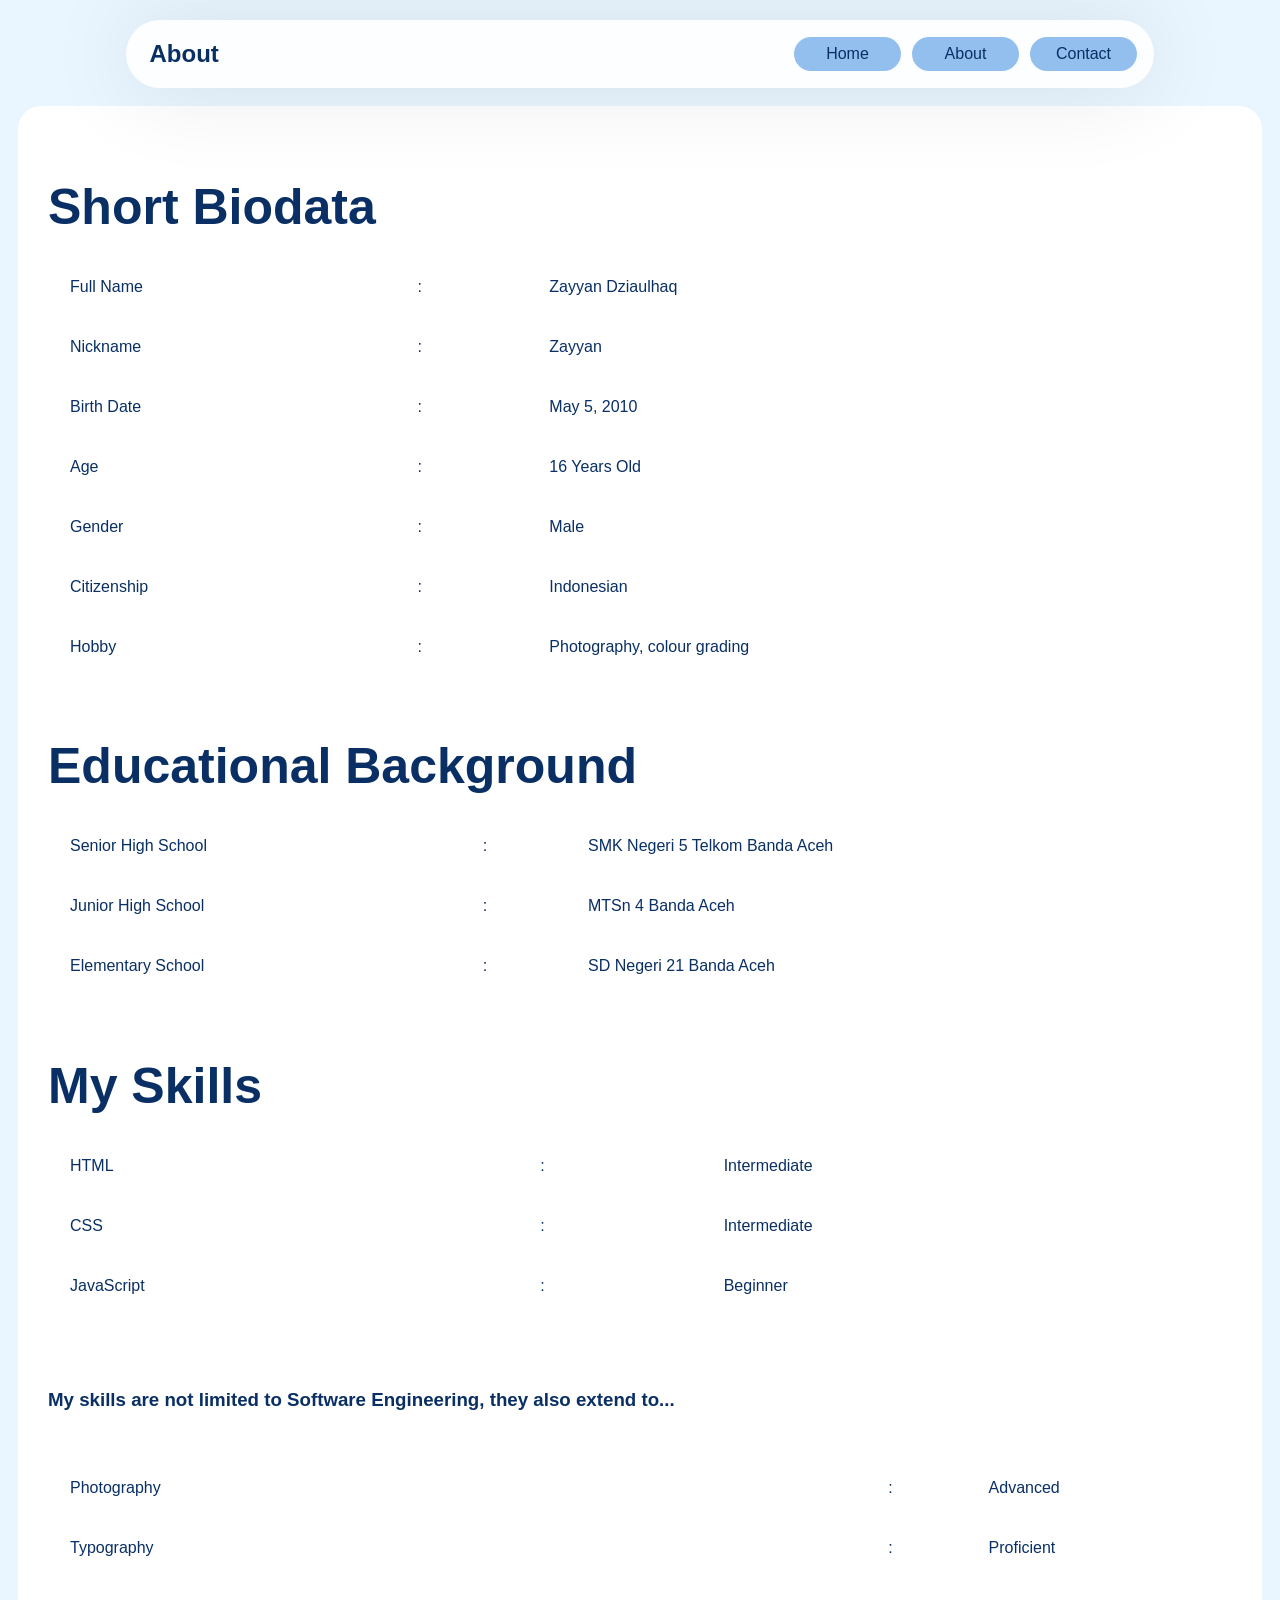
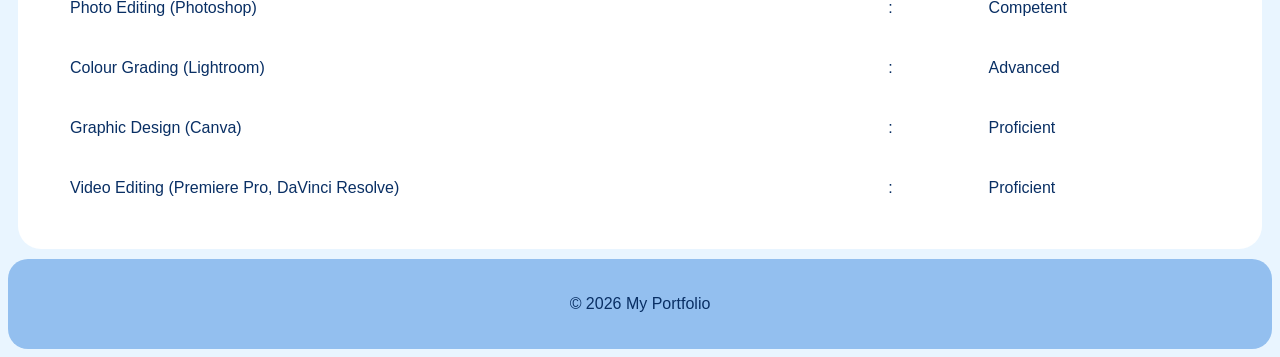
==== about.html @ ec272cdd "first commit" ====
<!DOCTYPE html>
<html lang="en">
<head>
    <meta charset="UTF-8">
    <meta name="viewport" content="width=device-width, initial-scale=1.0">
    <title>My Portfolio</title>
    <link rel="stylesheet" href="WebStyleCSS/WebStyle.css">
</head>

<body>

    <header>
        <h1>About</h1>
        <nav>
            <ul>
                <li><a href="index.html" class="active">Home</a></li>
                <li><a href="about.html">About</a></li>
                <li><a href="contact.html">Contact</a></li>
            </ul>
        </nav>
    </header>

    <main class="main-about">
        <h2>Short Biodata</h2>
        <table>
            <tr>
                <td>Full Name</td>
                <td>:</td>
                <td>Zayyan Dziaulhaq</td>
            </tr>
            <tr>
                <td>Nickname</td>
                <td>:</td>
                <td>Zayyan</td>
            </tr>
            <tr>
                <td>Birth Date</td>
                <td>:</td>
                <td>May 5, 2010</td>
            </tr>
            <tr>
                <td>Age</td>
                <td>:</td>
                <td>16 Years Old</td>
            </tr>
            <tr>
                <td>Gender</td>
                <td>:</td>
                <td>Male</td>
            </tr>
            <tr>
                <td>Citizenship</td>
                <td>:</td>
                <td>Indonesian</td>
            </tr>
            <tr>
                <td>Hobby</td>
                <td>:</td>
                <td>Photography, colour grading</td>
            </tr>
        </table>

        <br>
        <h2>Educational Background</h2>
        <table>
            <tr>
                <td>Senior High School</td>
                <td>:</td>
                <td>SMK Negeri 5 Telkom Banda Aceh</td>
            </tr>
            <tr>
                <td>Junior High School</td>
                <td>:</td>
                <td>MTSn 4 Banda Aceh</td>
            </tr>
            <tr>
                <td>Elementary School</td>
                <td>:</td>
                <td>SD Negeri 21 Banda Aceh</td>
            </tr>
        </table>

        <br>
        <h2>My Skills</h2>
        <table>
            <tr>
                <td>HTML</td>
                <td>:</td>
                <td>Intermediate</td>
            </tr>
            <tr>
                <td>CSS</td>
                <td>:</td>
                <td>Intermediate</td>
            </tr>
            <tr>
                <td>JavaScript</td>
                <td>:</td>
                <td>Beginner</td>
            </tr>
        </table>  
        
        <br>
        <br>
        <br>
        <h3>My skills are not limited to Software Engineering, they also extend to...</h3>
        <br>
        <br>
        <table>
            <tr>
                <td>Photography</td>
                <td>:</td>
                <td>Advanced</td>
            </tr>
            <tr>
                <td>Typography</td>
                <td>:</td>
                <td>Proficient</td>
            </tr>
            <tr>
                <td>Photo Editing (Photoshop)</td>
                <td>:</td>
                <td>Competent</td>
            </tr>
            <tr>
                <td>Colour Grading (Lightroom)</td>
                <td>:</td>
                <td>Advanced</td>
            </tr>
            <tr>
                <td>Graphic Design (Canva)</td>
                <td>:</td>
                <td>Proficient</td>
            </tr>
            <tr>
                <td>Video Editing (Premiere Pro, DaVinci Resolve)</td>
                <td>:</td>
                <td>Proficient</td>
            </tr>
        </table>
    </main>

    <footer>
        <p>&copy; 2026 My Portfolio</p>
    </footer>

</body>
</html>
---- WebStyleCSS/WebStyle.css ----
*{
    font-family: Arial, sans-serif;
}

td{
    padding: 20px;
}

h2{
    font-size: 50px;
    margin-bottom: 20px;
}

h3{
    margin-bottom: 10px;
}

body{
    background-color: #E9F5FF;
    color: #092F64;
}

header{
    display: flex;
    justify-content: space-between;
    background-color: rgba(255, 255, 255, 0.85);
    backdrop-filter: blur(10px);
    align-items: center;
    padding: 0px 13px;
    gap: 25px;
    color: #092F64;

    position: fixed;
    top: 20px;
    left: 50%;
    transform: translateX(-50%);
    width: 90%;
    max-width: 1000px;
    z-index: 1000;

    border-radius: 100px;
    box-shadow: 0 1px 92px 0 rgba(0, 0, 0, 0.1);
    border: 1px solid rgba(255, 255, 255, 0.18);
}

header h1 {
  margin: 0;          /* hapus pengganjal tinggi dock dari dalam */
  font-size: 24px;    /* nyesuai-in ukuran teks supaya pas sama tinggi tombol */
  line-height: 1;     /* mastiin enggak ada sisa ruang kosong di atas/bawah teks */
  margin-left: 10px; /* nyesuai-in jarak antara teks sama tombol */
}


ul{
    display: flex;
    list-style: none;
    gap: 11px;
    margin-right: 3px;
}

a{
    text-decoration: none;
    color: #092F64;
    padding: 8px 16px;
    transition: 475ms;
    background-color: #93BFEF;
    border-radius: 20px;
    display: inline-block;
    width: auto;
    min-width: 75px;
    text-align: center;
    transform-origin: center center;
    will-change: transform;
}

a:hover{
    background-color: #326bd6;
    color: #E9F5FF;
    border-radius: 10px;
    transition: 0.1s;
    box-shadow: 1px 1px 10px #326bd6;
}

main{
    padding: 80px;
    margin-top: 180px;
    padding-bottom: 300px;
}

footer{
    display: flex;
    justify-content: center;
    align-items: center;
    background-color: #93BFEF;
    color: #092F64;
    padding: 20px 0px;
    border-radius: 20px;
}


/* Hanya berdampak pada halaman baru */
main.main-about {
  display: flex;
  flex-direction: column;
  background-color: white;
  
  /* HAPUS height: 100vh; agar kotak tidak dipaksa naik ke atas layar */
  min-height: 80vh; /* Menggunakan min-height agar tinggi kotak fleksibel mengikuti isi */
  
  border-radius: 23px;
  padding: 30px;
  
  /* PENGATURAN JARAK AGAR TIDAK NABRAK HEADER */
  margin: 106px 10px 10px 10px; /* Angka 100px pertama memberikan jarak aman dari atas (header) */
}

main.main-contact {
  display: flex;
  flex-direction: column;
  background-color: white;
  
  /* HAPUS height: 100vh; agar kotak tidak dipaksa naik ke atas layar */
  min-height: 80vh; /* Menggunakan min-height agar tinggi kotak fleksibel mengikuti isi */
  
  border-radius: 23px;
  padding: 30px;
  
  /* PENGATURAN JARAK AGAR TIDAK NABRAK HEADER */
  margin: 106px 10px 10px 10px; /* Angka 100px pertama memberikan jarak aman dari atas (header) */
}

/* Mengatur kotak utama halaman kontak (termasuk solusi jarak dari header) */
main.main-contact {
  display: flex;
  flex-direction: column;
  background-color: white;
  min-height: 80vh;
  border-radius: 23px;
  padding: 40px;
  margin: 100px 10px 10px 10px; /* Jarak aman agar tidak tertutup dock header */
  color: #092F64;
}

/* Merias Teks Informasi Kontak */
.kontak-info {
  margin-bottom: 30px;
  font-size: 16px;
}

.kontak-info a {
  color: #93BFEF;
  text-decoration: underline;
  padding: 0; /* Merreset padding agar tidak ikut style navbar */
  background: none;
}

/* Struktur Formulir */
.kontak-form {
  display: flex;
  flex-direction: column;
  gap: 15px;
  max-width: 500px; /* Membatasi lebar form agar tidak terlalu melar */
  width: 100%;
}

.form-group {
  display: flex;
  flex-direction: column;
  gap: 5px;
}

.form-group label {
  font-weight: bold;
}

/* Merias Input & Textarea */
.form-group input, 
.form-group textarea {
  padding: 10px;
  border: 1px solid #ccc;
  border-radius: 8px;
  font-family: inherit;
  font-size: 14px;
}

/* Merias Tombol Kirim */
.btn-kirim {
  background-color: #092F64;
  color: white;
  border: none;
  padding: 12px;
  border-radius: 8px;
  cursor: pointer;
  font-weight: bold;
  transition: background-color 0.3s;
}

.btn-kirim:hover {
  background-color: #93BFEF;
  color: #092F64;
}
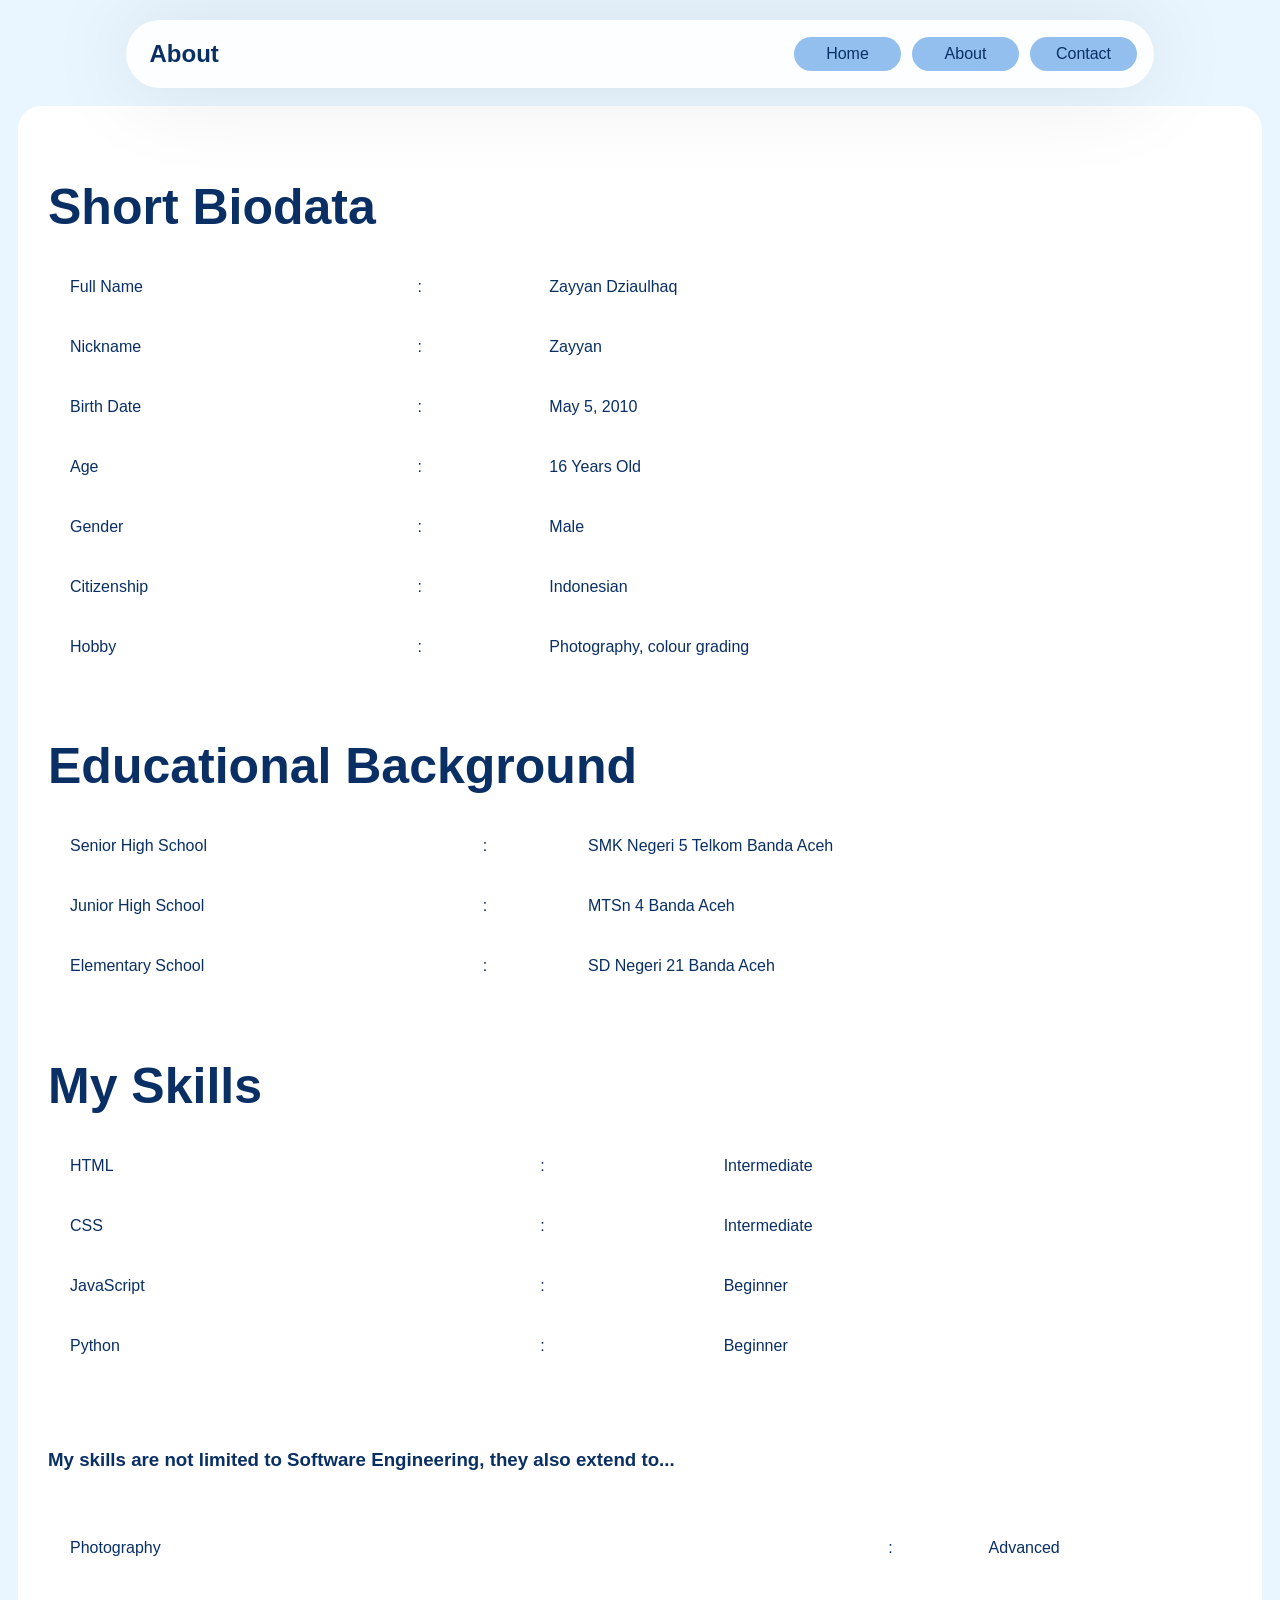
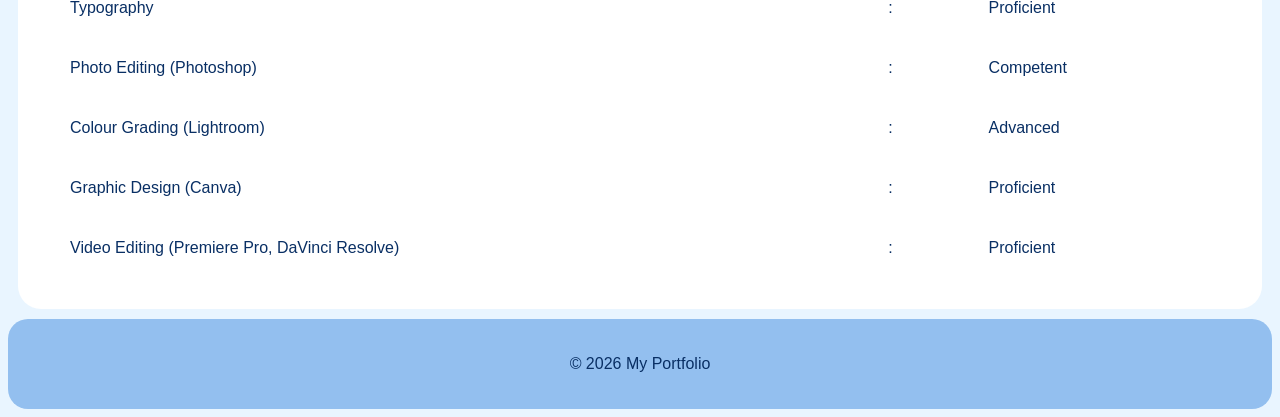
==== commit 27399b41: "added a new skill" ====
--- a/about.html
+++ b/about.html
@@ -98,6 +98,11 @@
                 <td>:</td>
                 <td>Beginner</td>
             </tr>
+            <tr>
+                <td>Python</td>
+                <td>:</td>
+                <td>Beginner</td>
+            </tr>
         </table>  
         
         <br>
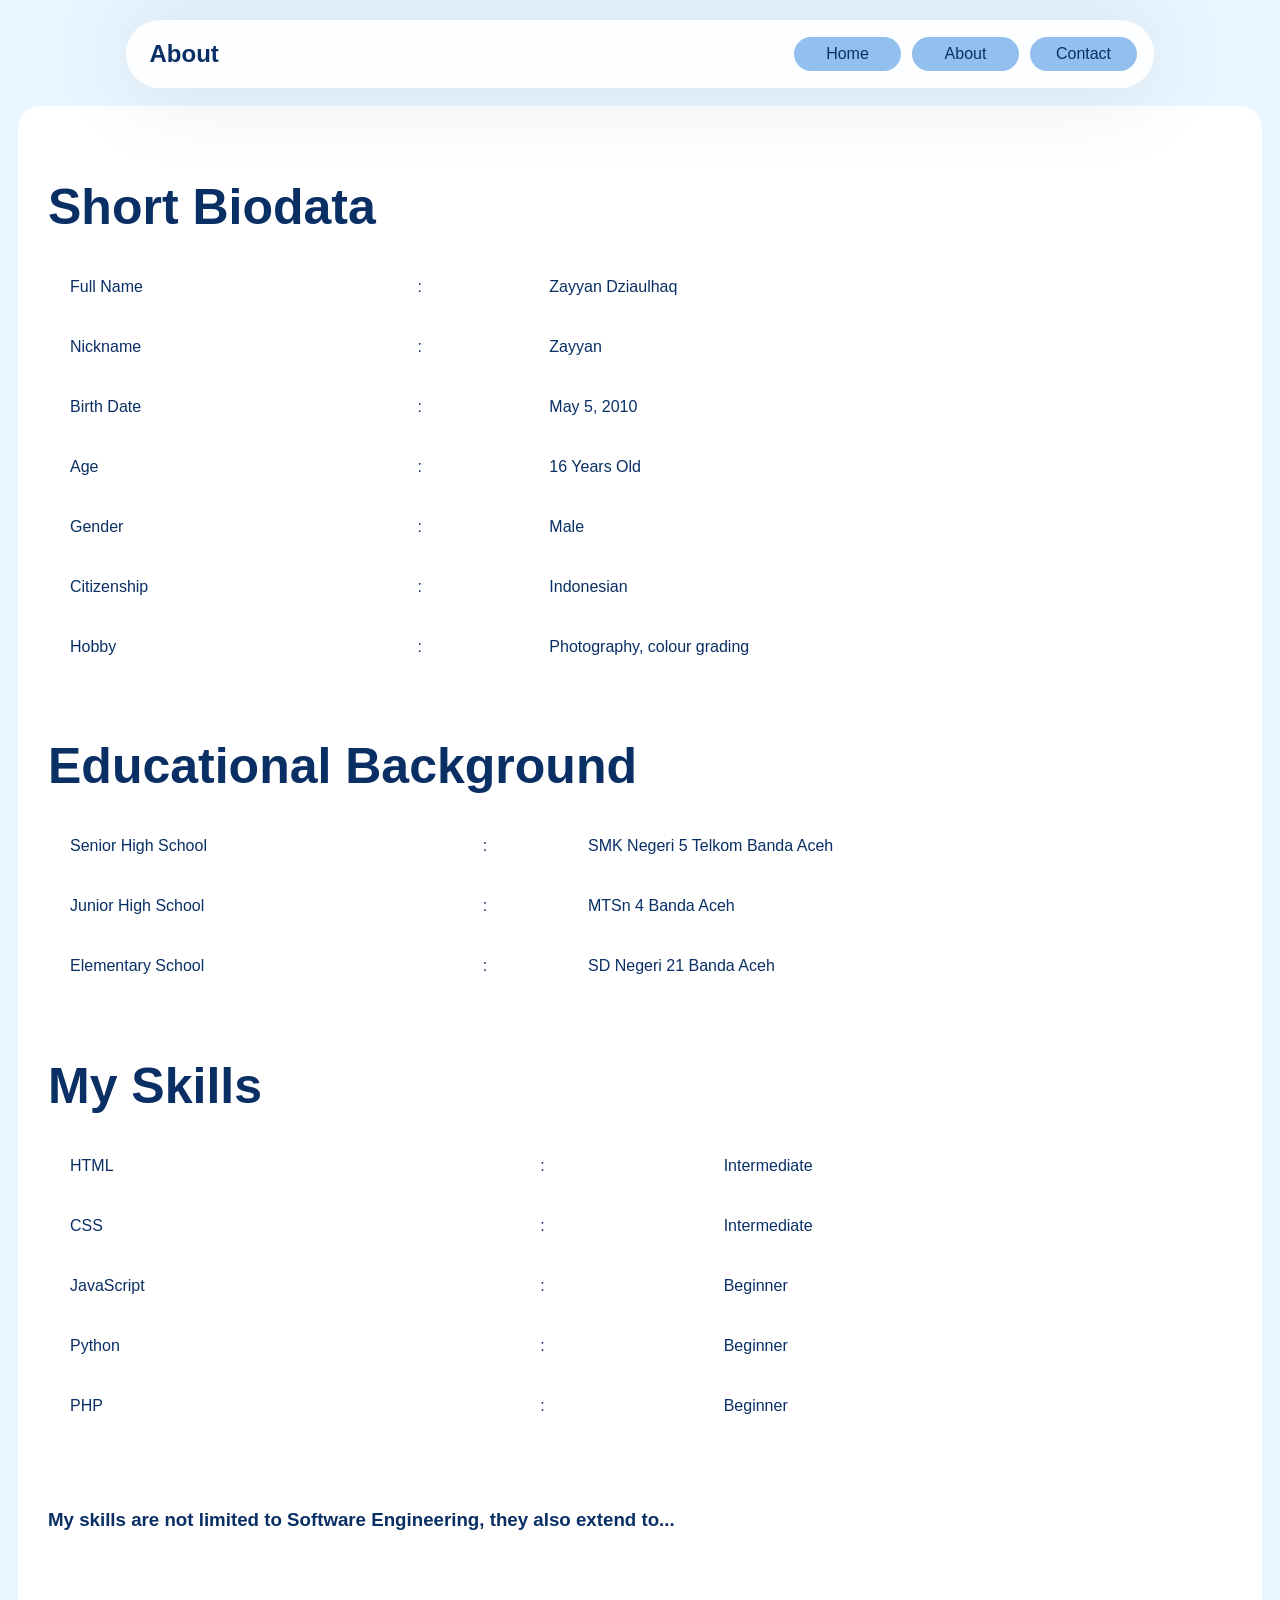
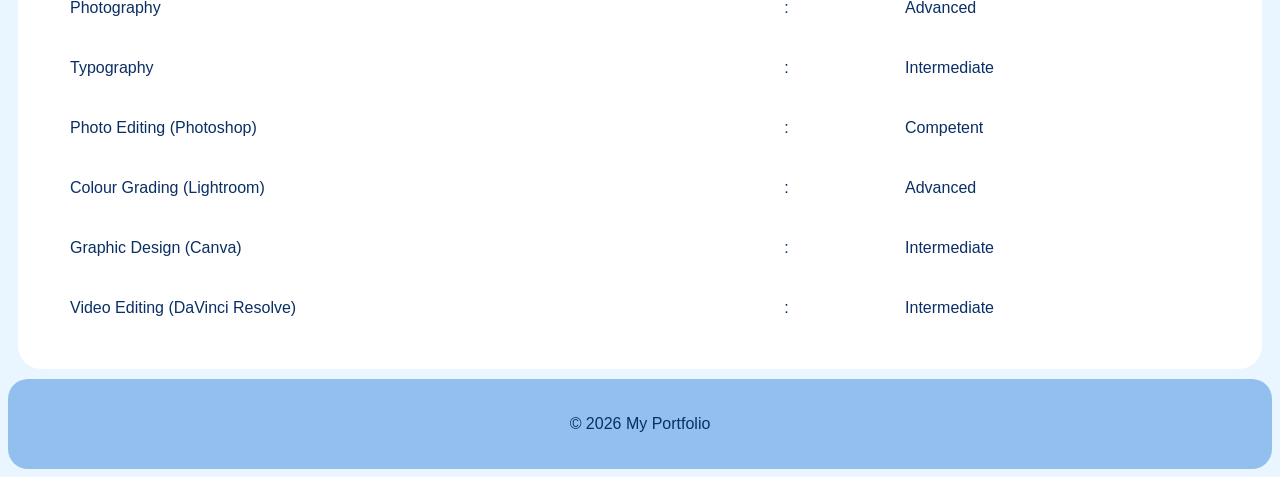
==== commit 7eb14f9c: "added a new skill" ====
--- a/about.html
+++ b/about.html
@@ -103,6 +103,11 @@
                 <td>:</td>
                 <td>Beginner</td>
             </tr>
+            <tr>
+                <td>PHP</td>
+                <td>:</td>
+                <td>Beginner</td>
+            </tr>
         </table>  
         
         <br>
@@ -120,7 +125,7 @@
             <tr>
                 <td>Typography</td>
                 <td>:</td>
-                <td>Proficient</td>
+                <td>Intermediate</td>
             </tr>
             <tr>
                 <td>Photo Editing (Photoshop)</td>
@@ -135,12 +140,12 @@
             <tr>
                 <td>Graphic Design (Canva)</td>
                 <td>:</td>
-                <td>Proficient</td>
+                <td>Intermediate</td>
             </tr>
             <tr>
-                <td>Video Editing (Premiere Pro, DaVinci Resolve)</td>
+                <td>Video Editing (DaVinci Resolve)</td>
                 <td>:</td>
-                <td>Proficient</td>
+                <td>Intermediate</td>
             </tr>
         </table>
     </main>
